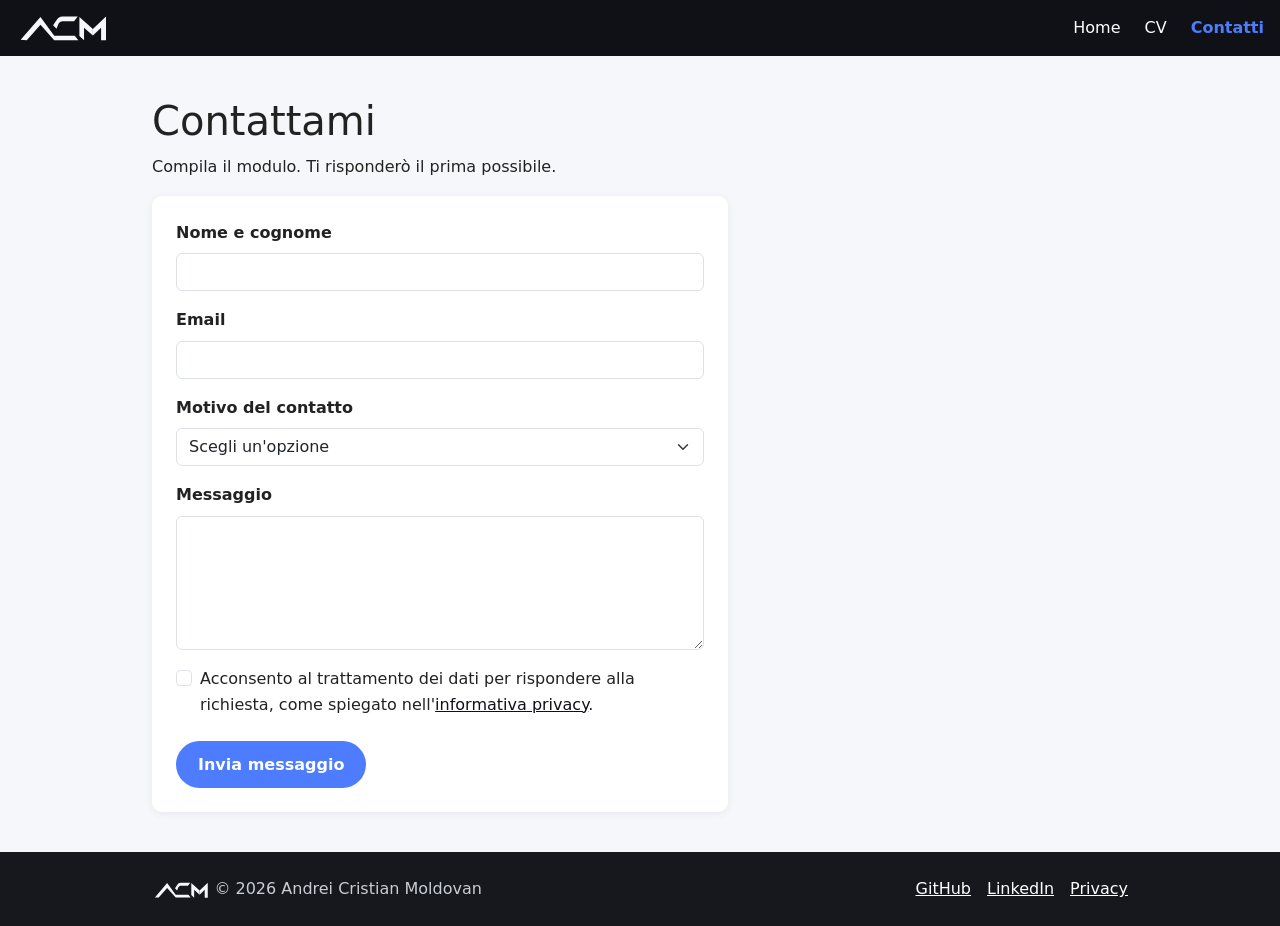
==== contatti.html @ a0456528 "Sito personale: home, CV, contatti con form Formspree, privacy" ====
<!doctype html>
<html lang="it">
<head>
  <meta charset="utf-8">
  <meta name="viewport" content="width=device-width, initial-scale=1">
  <title>Contatti | Andrei Cristian Moldovan</title>
  <meta name="description" content="Contatta Andrei Cristian Moldovan per collaborazioni e opportunità.">

  <meta property="og:type" content="website">
  <meta property="og:site_name" content="Andrei Cristian Moldovan">
  <meta property="og:title" content="Contatti | Andrei Cristian Moldovan">
  <meta property="og:description" content="Scrivimi per collaborazioni e opportunità.">
  <meta property="og:url" content="https://ancry23.github.io/contatti.html">
  <meta property="og:image" content="https://ancry23.github.io/immagini/ACM_SocialAvatar_1024.png">
  <meta property="og:image:alt" content="Logo ACM">
  <meta name="twitter:card" content="summary">

  <link rel="icon" href="favicon.svg" type="image/svg+xml">
  <link rel="apple-touch-icon" href="apple-touch-icon.png">
  <link rel="stylesheet" href="https://cdn.jsdelivr.net/npm/bootstrap@5.3.3/dist/css/bootstrap.min.css">
  <link rel="stylesheet" href="css/style.css">
</head>
<body>

  <header class="site-header">
    <div class="header-inner">
      <a class="brand" href="index.html"><img src="logo.svg" alt="Andrei Cristian Moldovan" height="28"></a>
      <input type="checkbox" id="nav-toggle" class="nav-toggle-input">
      <label for="nav-toggle" class="nav-toggle-label">Menu</label>
      <nav class="site-nav">
        <a href="index.html">Home</a>
        <a href="cv.html">CV</a>
        <a href="contatti.html" aria-current="page">Contatti</a>
      </nav>
    </div>
  </header>

  <main class="container section">
    <h1>Contattami</h1>
    <p>Compila il modulo. Ti risponderò il prima possibile.</p>

    <!-- Il form invia i dati a Formspree: l'action è l'indirizzo del form creato nella dashboard. -->
    <form class="contact-form" action="https://formspree.io/f/xjyyqbjj" method="POST">
      <div class="mb-3">
        <label class="form-label fw-semibold" for="nome">Nome e cognome</label>
        <input class="form-control" id="nome" name="nome" type="text" autocomplete="name" required>
      </div>

      <div class="mb-3">
        <label class="form-label fw-semibold" for="email">Email</label>
        <input class="form-control" id="email" name="email" type="email" autocomplete="email" required>
      </div>

      <div class="mb-3">
        <label class="form-label fw-semibold" for="motivo">Motivo del contatto</label>
        <select class="form-select" id="motivo" name="motivo" required>
          <option value="">Scegli un'opzione</option>
          <option value="lavoro">Opportunità di lavoro</option>
          <option value="collaborazione">Collaborazione</option>
          <option value="altro">Altro</option>
        </select>
      </div>

      <div class="mb-3">
        <label class="form-label fw-semibold" for="messaggio">Messaggio</label>
        <textarea class="form-control" id="messaggio" name="messaggio" rows="5" minlength="10" required></textarea>
      </div>

      <!-- Campo anti-spam: nascosto ai visitatori, i bot lo compilano e Formspree scarta il messaggio -->
      <div class="visually-hidden" aria-hidden="true">
        <label for="gotcha">Non compilare questo campo</label>
        <input id="gotcha" name="_gotcha" type="text" tabindex="-1" autocomplete="off">
      </div>

      <div class="form-check mb-4">
        <input class="form-check-input" id="privacy" name="privacy" type="checkbox" required>
        <label class="form-check-label" for="privacy">Acconsento al trattamento dei dati per rispondere alla richiesta, come spiegato nell'<a href="privacy.html">informativa privacy</a>.</label>
      </div>

      <button type="submit" class="btn btn-accent">Invia messaggio</button>
    </form>
  </main>

  <footer class="site-footer">
    <div class="container footer-inner">
      <p class="footer-copy"><img src="logo.svg" alt="" height="20"> &copy; 2026 Andrei Cristian Moldovan</p>
      <ul class="social">
        <li><a href="https://github.com/Ancry23">GitHub</a></li>
        <li><a href="https://www.linkedin.com/in/andreicristianmoldovan">LinkedIn</a></li>
        <li><a href="privacy.html">Privacy</a></li>
      </ul>
    </div>
  </footer>

</body>
</html>
---- css/style.css ----
* {
  box-sizing: border-box;
}

body {
  margin: 0;
  font-family: system-ui, -apple-system, "Segoe UI", sans-serif;
  color: #222;
  background: #F5F7FA;
  line-height: 1.6;
  display: flex;
  flex-direction: column;
  min-height: 100vh;
}

main {
  flex: 1;
}

img {
  max-width: 100%;
  height: auto;
}

a {
  color: #0F1117;
}

a:focus-visible,
.btn:focus-visible {
  outline: 3px solid #4D7CFE;
  outline-offset: 2px;
}

.container {
  width: min(100% - 2rem, 1000px);
  margin-inline: auto;
}

.section {
  padding-block: 2.5rem;
}

h1,
h2,
h3 {
  line-height: 1.25;
}

h2 {
  color: #0F1117;
  margin-bottom: 1.25rem;
}

.site-header {
  position: sticky;
  top: 0;
  z-index: 100;
  background: #0F1117;
  color: #fff;
}
.site-header .header-inner {
  display: flex;
  flex-wrap: wrap;
  align-items: center;
  justify-content: space-between;
  padding: 0.75rem 1rem;
}
.site-header .brand {
  display: block;
  font-weight: 700;
  color: #fff;
  text-decoration: none;
}
.site-header .brand img {
  display: block;
  height: 2rem;
  width: auto;
}
.site-header .nav-toggle-input {
  position: absolute;
  width: 1px;
  height: 1px;
  margin: -1px;
  overflow: hidden;
  clip: rect(0 0 0 0);
  clip-path: inset(50%);
  white-space: nowrap;
  border: 0;
}
.site-header .nav-toggle-label {
  cursor: pointer;
  padding: 0.35rem 0.75rem;
  border: 1px solid rgba(255, 255, 255, 0.6);
  border-radius: 6px;
}
.site-header .nav-toggle-input:checked ~ .nav-toggle-label {
  background: rgba(255, 255, 255, 0.15);
}
.site-header .nav-toggle-input:focus-visible ~ .nav-toggle-label {
  outline: 3px solid #4D7CFE;
  outline-offset: 2px;
}
.site-header .site-nav {
  display: none;
  flex-direction: column;
  width: 100%;
  padding-top: 0.75rem;
}
.site-header .site-nav a {
  color: #fff;
  text-decoration: none;
  padding: 0.6rem 0;
  border-top: 1px solid rgba(255, 255, 255, 0.2);
}
.site-header .site-nav [aria-current=page] {
  font-weight: 700;
  color: #4D7CFE;
}
.site-header .nav-toggle-input:checked ~ .site-nav {
  display: flex;
}
@media (min-width: 768px) {
  .site-header .header-inner {
    flex-wrap: nowrap;
  }
  .site-header .nav-toggle-label {
    display: none;
  }
  .site-header .site-nav {
    display: flex;
    flex-direction: row;
    width: auto;
    gap: 1.5rem;
    padding-top: 0;
  }
  .site-header .site-nav a {
    border: 0;
    padding: 0;
  }
}

.hero {
  background: linear-gradient(135deg, #0F1117, #2d3345);
  color: #fff;
  padding-block: 4rem 3.5rem;
}
.hero h1 {
  font-size: clamp(2rem, 6vw, 3.25rem);
  margin: 0.25rem 0 1rem;
}
.hero .eyebrow {
  margin: 0;
  color: #4D7CFE;
  text-transform: uppercase;
  letter-spacing: 0.1em;
  font-size: 0.85rem;
}
.hero .lead {
  max-width: 40rem;
  font-size: 1.125rem;
}

.hero-actions {
  display: flex;
  flex-wrap: wrap;
  gap: 0.75rem;
  margin-top: 1.5rem;
}

.btn {
  display: inline-block;
  padding: 0.6rem 1.25rem;
  border-radius: 999px;
  text-decoration: none;
  font-weight: 600;
  border: 2px solid transparent;
  cursor: pointer;
  font-size: 1rem;
}

.btn-accent {
  background: #4D7CFE;
  color: #fff;
}
.btn-accent:hover {
  filter: brightness(1.05);
}

.btn-outline {
  border-color: #fff;
  color: #fff;
}

.cards {
  display: grid;
  gap: 1.25rem;
  grid-template-columns: 1fr;
}
@media (min-width: 768px) {
  .cards {
    grid-template-columns: repeat(3, 1fr);
  }
}

.card,
.project {
  background: #fff;
  border-radius: 10px;
  padding: 1.5rem;
  box-shadow: 0 2px 8px rgba(0, 0, 0, 0.06);
}
.card h3,
.project h3 {
  margin-top: 0;
  color: #0F1117;
}
.card p,
.project p {
  color: #5b6573;
}

.projects {
  display: flex;
  flex-wrap: wrap;
  gap: 1.25rem;
}
.projects .project {
  flex: 1 1 260px;
  display: flex;
  flex-direction: column;
  gap: 0.5rem;
}
.projects .project a {
  margin-top: auto;
  font-weight: 600;
}

.cv-section {
  margin-bottom: 2rem;
}

.cv-item {
  display: grid;
  grid-template-columns: 1fr;
  gap: 0.25rem 1.5rem;
  padding-block: 1rem;
  border-bottom: 1px solid #dde1e8;
}
@media (min-width: 768px) {
  .cv-item {
    grid-template-columns: 180px 1fr;
  }
}
.cv-item h3 {
  margin: 0;
  font-size: 1.15rem;
}
.cv-item p {
  margin: 0.25rem 0 0;
}

.cv-date {
  color: #5b6573;
  font-weight: 600;
  margin: 0;
}

.cv-company {
  color: #0F1117;
  font-weight: 600;
}

.skill-list {
  display: flex;
  flex-wrap: wrap;
  gap: 0.5rem;
  list-style: none;
  padding: 0;
  margin: 0;
}
.skill-list li {
  background: #fff;
  border: 1px solid #dde1e8;
  padding: 0.35rem 0.9rem;
  border-radius: 999px;
}

.contact-form {
  max-width: 36rem;
  background: #fff;
  padding: 1.5rem;
  border-radius: 10px;
  box-shadow: 0 2px 8px rgba(0, 0, 0, 0.06);
  --bs-focus-ring-color: rgba(77, 124, 254, 0.35);
}
.contact-form .form-control:focus,
.contact-form .form-select:focus {
  border-color: #4D7CFE;
}
.contact-form .form-check-input:checked {
  background-color: #4D7CFE;
  border-color: #4D7CFE;
}
.contact-form .btn {
  justify-self: start;
}

.site-footer {
  background: #16181d;
  color: #c9ced6;
  padding-block: 1.5rem;
}
.site-footer .footer-inner {
  display: flex;
  flex-wrap: wrap;
  justify-content: space-between;
  gap: 1rem;
  align-items: center;
}
.site-footer p {
  margin: 0;
}
.site-footer .footer-copy img {
  height: 1.25rem;
  width: auto;
  vertical-align: middle;
}
.site-footer .social {
  display: flex;
  gap: 1rem;
  list-style: none;
  margin: 0;
  padding: 0;
}
.site-footer .social a {
  color: #fff;
}
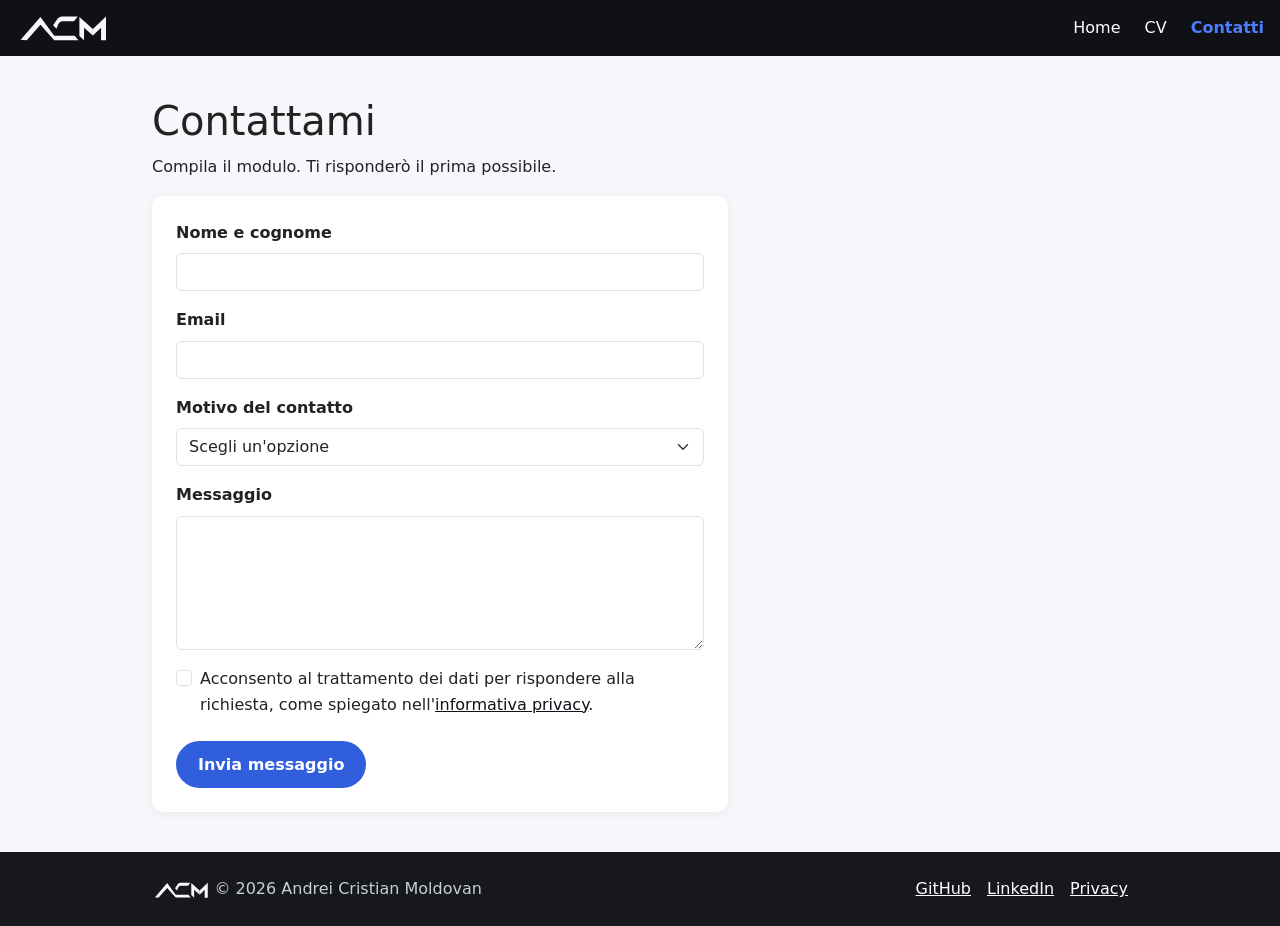
==== commit e92a0d64: "Improve keyboard navigation and contrast" ====
--- a/contatti.html
+++ b/contatti.html
@@ -21,25 +21,31 @@
   <link rel="stylesheet" href="css/style.css">
 </head>
 <body>
+  <a class="skip-link" href="#contenuto">Salta al contenuto</a>
 
   <header class="site-header">
     <div class="header-inner">
       <a class="brand" href="index.html"><img src="logo.svg" alt="Andrei Cristian Moldovan" height="28"></a>
-      <input type="checkbox" id="nav-toggle" class="nav-toggle-input">
-      <label for="nav-toggle" class="nav-toggle-label">Menu</label>
-      <nav class="site-nav">
+      <nav class="site-nav site-nav-desktop" aria-label="Navigazione principale">
         <a href="index.html">Home</a>
         <a href="cv.html">CV</a>
         <a href="contatti.html" aria-current="page">Contatti</a>
       </nav>
+      <details class="site-menu">
+        <summary>Menu</summary>
+        <nav class="site-nav site-nav-mobile" aria-label="Navigazione principale">
+          <a href="index.html">Home</a>
+          <a href="cv.html">CV</a>
+          <a href="contatti.html" aria-current="page">Contatti</a>
+        </nav>
+      </details>
     </div>
   </header>
 
-  <main class="container section">
+  <main id="contenuto" class="container section">
     <h1>Contattami</h1>
     <p>Compila il modulo. Ti risponderò il prima possibile.</p>
 
-    <!-- Il form invia i dati a Formspree: l'action è l'indirizzo del form creato nella dashboard. -->
     <form class="contact-form" action="https://formspree.io/f/xjyyqbjj" method="POST">
       <div class="mb-3">
         <label class="form-label fw-semibold" for="nome">Nome e cognome</label>
@@ -66,7 +72,6 @@
         <textarea class="form-control" id="messaggio" name="messaggio" rows="5" minlength="10" required></textarea>
       </div>
 
-      <!-- Campo anti-spam: nascosto ai visitatori, i bot lo compilano e Formspree scarta il messaggio -->
       <div class="visually-hidden" aria-hidden="true">
         <label for="gotcha">Non compilare questo campo</label>
         <input id="gotcha" name="_gotcha" type="text" tabindex="-1" autocomplete="off">
--- a/css/style.css
+++ b/css/style.css
@@ -15,6 +15,22 @@
 
 main {
   flex: 1;
+}
+
+.skip-link {
+  position: fixed;
+  top: 0.75rem;
+  left: 0.75rem;
+  z-index: 200;
+  padding: 0.75rem 1rem;
+  background: #fff;
+  color: #0F1117;
+  border-radius: 6px;
+  transform: translateY(-200%);
+  transition: transform 0.2s ease;
+}
+.skip-link:focus {
+  transform: translateY(0);
 }
 
 img {
@@ -77,27 +93,23 @@
   height: 2rem;
   width: auto;
 }
-.site-header .nav-toggle-input {
-  position: absolute;
-  width: 1px;
-  height: 1px;
-  margin: -1px;
-  overflow: hidden;
-  clip: rect(0 0 0 0);
-  clip-path: inset(50%);
-  white-space: nowrap;
-  border: 0;
-}
-.site-header .nav-toggle-label {
+.site-header .site-menu {
+  margin-left: auto;
+}
+.site-header .site-menu summary {
   cursor: pointer;
+  list-style: none;
   padding: 0.35rem 0.75rem;
   border: 1px solid rgba(255, 255, 255, 0.6);
   border-radius: 6px;
 }
-.site-header .nav-toggle-input:checked ~ .nav-toggle-label {
+.site-header .site-menu summary::-webkit-details-marker {
+  display: none;
+}
+.site-header .site-menu[open] summary {
   background: rgba(255, 255, 255, 0.15);
 }
-.site-header .nav-toggle-input:focus-visible ~ .nav-toggle-label {
+.site-header .site-menu summary:focus-visible {
   outline: 3px solid #4D7CFE;
   outline-offset: 2px;
 }
@@ -117,17 +129,23 @@
   font-weight: 700;
   color: #4D7CFE;
 }
-.site-header .nav-toggle-input:checked ~ .site-nav {
+.site-header .site-nav-desktop {
+  display: none;
+}
+.site-header .site-menu[open] .site-nav-mobile {
   display: flex;
 }
 @media (min-width: 768px) {
   .site-header .header-inner {
     flex-wrap: nowrap;
   }
-  .site-header .nav-toggle-label {
+  .site-header .site-menu summary {
+    display: block;
+  }
+  .site-header .site-menu {
     display: none;
   }
-  .site-header .site-nav {
+  .site-header .site-nav-desktop {
     display: flex;
     flex-direction: row;
     width: auto;
@@ -180,7 +198,7 @@
 }
 
 .btn-accent {
-  background: #4D7CFE;
+  background: #315EDC;
   color: #fff;
 }
 .btn-accent:hover {
@@ -234,6 +252,14 @@
 .projects .project a {
   margin-top: auto;
   font-weight: 600;
+}
+.projects .project .project-preview {
+  aspect-ratio: 16/10;
+  width: 100%;
+  object-fit: cover;
+  border: 1px solid #dde1e8;
+  border-radius: 6px;
+  order: -1;
 }
 
 .cv-section {
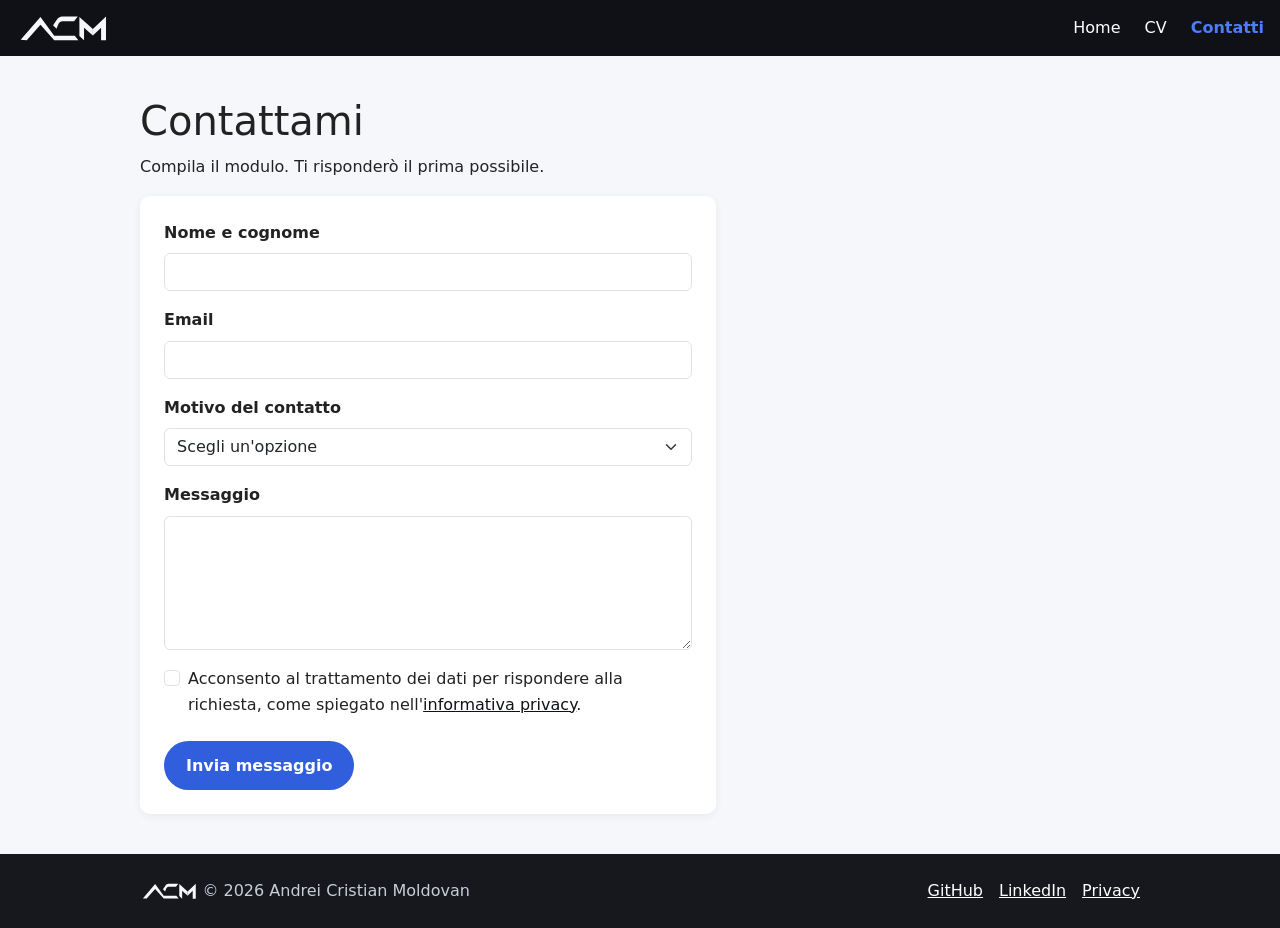
==== commit 18ee6f6b: "Improve semantics and frontend performance" ====
--- a/contatti.html
+++ b/contatti.html
@@ -25,7 +25,7 @@
 
   <header class="site-header">
     <div class="header-inner">
-      <a class="brand" href="index.html"><img src="logo.svg" alt="Andrei Cristian Moldovan" height="28"></a>
+      <a class="brand" href="index.html"><img src="logo.svg" alt="Andrei Cristian Moldovan" width="92" height="32"></a>
       <nav class="site-nav site-nav-desktop" aria-label="Navigazione principale">
         <a href="index.html">Home</a>
         <a href="cv.html">CV</a>
@@ -42,7 +42,7 @@
     </div>
   </header>
 
-  <main id="contenuto" class="container section">
+  <main id="contenuto" class="site-container section">
     <h1>Contattami</h1>
     <p>Compila il modulo. Ti risponderò il prima possibile.</p>
 
@@ -82,13 +82,13 @@
         <label class="form-check-label" for="privacy">Acconsento al trattamento dei dati per rispondere alla richiesta, come spiegato nell'<a href="privacy.html">informativa privacy</a>.</label>
       </div>
 
-      <button type="submit" class="btn btn-accent">Invia messaggio</button>
+      <button type="submit" class="site-button site-button-accent">Invia messaggio</button>
     </form>
   </main>
 
   <footer class="site-footer">
-    <div class="container footer-inner">
-      <p class="footer-copy"><img src="logo.svg" alt="" height="20"> &copy; 2026 Andrei Cristian Moldovan</p>
+    <div class="site-container footer-inner">
+      <p class="footer-copy"><img src="logo.svg" alt="" width="57" height="20"> &copy; 2026 Andrei Cristian Moldovan</p>
       <ul class="social">
         <li><a href="https://github.com/Ancry23">GitHub</a></li>
         <li><a href="https://www.linkedin.com/in/andreicristianmoldovan">LinkedIn</a></li>
--- a/css/style.css
+++ b/css/style.css
@@ -15,6 +15,10 @@
 
 main {
   flex: 1;
+}
+
+#contenuto {
+  scroll-margin-top: 5rem;
 }
 
 .skip-link {
@@ -43,12 +47,12 @@
 }
 
 a:focus-visible,
-.btn:focus-visible {
+.site-button:focus-visible {
   outline: 3px solid #4D7CFE;
   outline-offset: 2px;
 }
 
-.container {
+.site-container {
   width: min(100% - 2rem, 1000px);
   margin-inline: auto;
 }
@@ -169,7 +173,7 @@
 }
 .hero .eyebrow {
   margin: 0;
-  color: #4D7CFE;
+  color: #8AA9FF;
   text-transform: uppercase;
   letter-spacing: 0.1em;
   font-size: 0.85rem;
@@ -186,7 +190,7 @@
   margin-top: 1.5rem;
 }
 
-.btn {
+.site-button {
   display: inline-block;
   padding: 0.6rem 1.25rem;
   border-radius: 999px;
@@ -197,15 +201,15 @@
   font-size: 1rem;
 }
 
-.btn-accent {
+.site-button-accent {
   background: #315EDC;
   color: #fff;
 }
-.btn-accent:hover {
+.site-button-accent:hover {
   filter: brightness(1.05);
 }
 
-.btn-outline {
+.site-button-outline {
   border-color: #fff;
   color: #fff;
 }
@@ -221,19 +225,36 @@
   }
 }
 
-.card,
+.skill-card,
 .project {
   background: #fff;
   border-radius: 10px;
   padding: 1.5rem;
   box-shadow: 0 2px 8px rgba(0, 0, 0, 0.06);
 }
-.card h3,
+
+.project-meta {
+  margin: 0;
+}
+.project-meta div {
+  display: flex;
+  flex-wrap: wrap;
+  gap: 0.25rem;
+}
+.project-meta dt {
+  color: #0F1117;
+  font-weight: 700;
+}
+.project-meta dd {
+  margin: 0;
+  color: #5b6573;
+}
+.skill-card h3,
 .project h3 {
   margin-top: 0;
   color: #0F1117;
 }
-.card p,
+.skill-card p,
 .project p {
   color: #5b6573;
 }
@@ -287,6 +308,7 @@
 }
 
 .cv-date {
+  display: block;
   color: #5b6573;
   font-weight: 600;
   margin: 0;
@@ -328,7 +350,7 @@
   background-color: #4D7CFE;
   border-color: #4D7CFE;
 }
-.contact-form .btn {
+  .contact-form .site-button {
   justify-self: start;
 }
 
